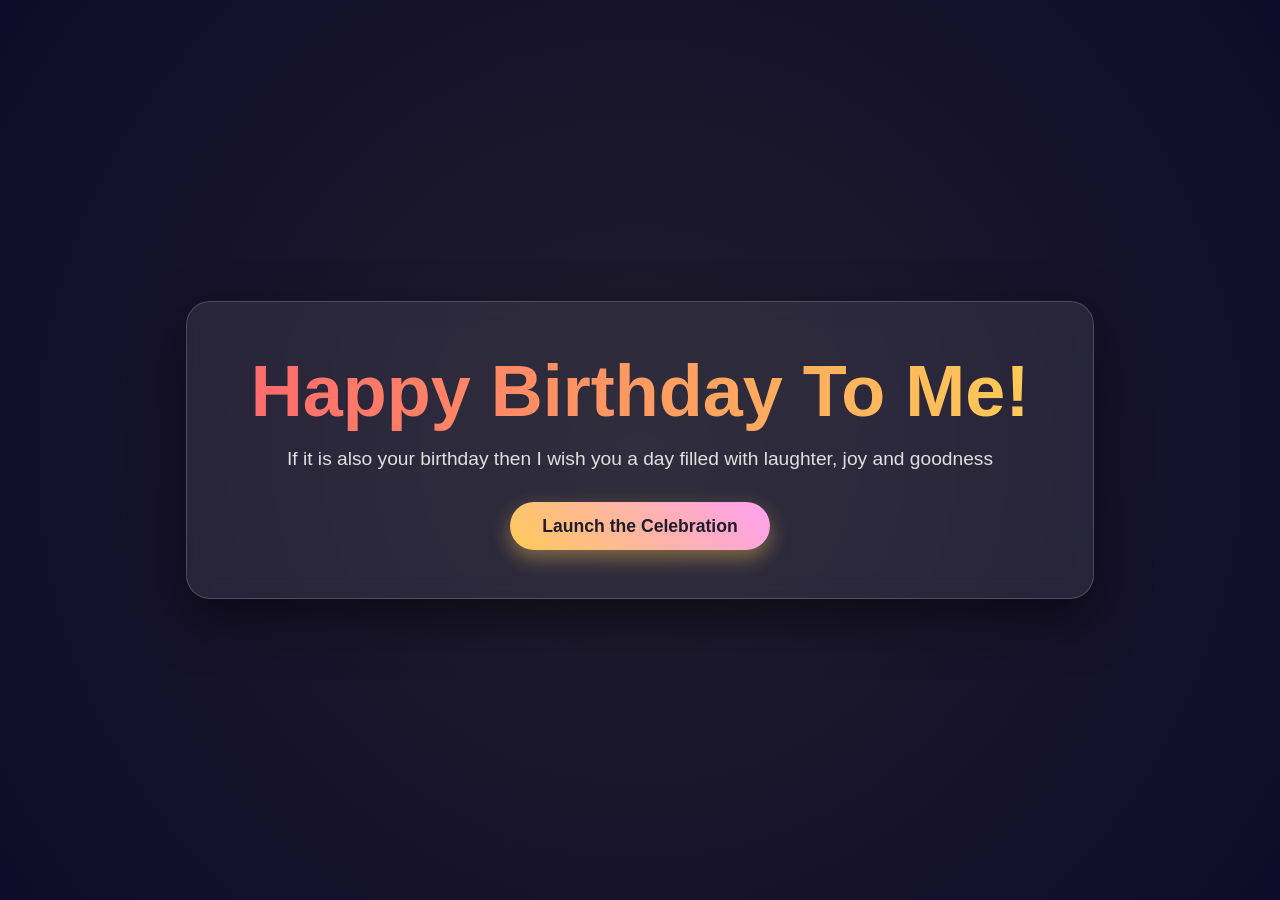
==== TransformationVA/index.html @ 5c3dbcf6 "Add files via upload" ====
<!DOCTYPE html>
<html lang="en">
<head>
  <meta charset="UTF-8">
  <title>Transformation</title>
  <meta name="viewport" content="width=device-width,initial-scale=1">
  <link rel="stylesheet" href="css/style.css"/> 
</head>
<body>
    <div class="card">
        <h1>Happy Birthday To Me!</h1>
        <p>If it is also your birthday then I wish you a day filled with laughter, joy and goodness</p>
        <button id="celebrate">Launch the Celebration</button>
    </div>
    <script src="js/script.js"></script>
</body>
</html>
---- TransformationVA/css/style.css ----
* {
    box-sizing: border-box;
    margin: 0;
    padding: 0;
}

body {
    height: 100vh;
    overflow: hidden;
    display: flex;
    justify-content: center;
    align-items: center;
    background: radial-gradient(circle at center, #1f1c2c, #0f0c29);
    font-family: 'Segoe UI', 'Segoe UI', Tahoma, Geneva, Verdana, sans-serif;
    color: #ffffff;
    user-select: none;
}

canvas {
    position: fixed;
    top: 0;
    left: 0;
    width: 100%;
    height: 100%;
    pointer-events: none;
    z-index: 10;
}

.card {
    position: relative;
    z-index: 5;
    text-align: center;
    padding: 3rem 4rem;
    background: rgba(255, 255, 255, 0.08);
    border: 1px solid rgba(255, 255, 255, 0.18);
    border-radius: 24px;
    backdrop-filter: blur(12px);
    box-shadow: 0 20px 50px rgba(0, 0, 0, 0.5);
    animation: popIn 1s cubic-bezier(0.22, 1, 0.36, 1) forwards;
}
h1 {
  font-size: clamp(2.5rem, 6vw, 4.5rem);
  background: linear-gradient(90deg, #ff6b6b, #feca57, #48dbfb, #ff9ff3);
  background-size: 300%;
  -webkit-background-clip: text;
  -webkit-text-fill-color: transparent;
  animation: shimmer 4s linear infinite, floatText 3s ease-in-out infinite;
}

p {
  margin-top: 1rem;
  font-size: 1.2rem;
  color: #e0e0e0;
}

button {
  margin-top: 2rem;
  padding: 0.85rem 2rem;
  font-size: 1.1rem;
  font-weight: bold;
  color: #1f1c2c;
  background: linear-gradient(45deg, #feca57, #ff9ff3);
  border: none;
  border-radius: 50px;
  cursor: pointer;
  box-shadow: 0 8px 20px rgba(254, 202, 87, 0.4);
  transition: transform 0.2s ease, box-shadow 0.2s ease;
}

button:hover {
  transform: translateY(-3px) scale(1.03);
  box-shadow: 0 12px 25px rgba(254, 202, 87, 0.6);
}

button:active {
  transform: scale(0.97);
}

.balloon {
  position: fixed;
  bottom: -120px;
  width: 50px;
  height: 62px;
  border-radius: 50% 50% 50% 50% / 45% 45% 55% 55%;
  z-index: 2;
  opacity: 0.85;
  animation: rise linear forwards;
}

.balloon::after {
  content: '';
  position: absolute;
  bottom: -28px;
  left: 50%;
  width: 2px;
  height: 28px;
  background: rgba(255, 255, 255, 0.5);
  transform: translateX(-50%);
}

@keyframes popIn {
  0% { opacity: 0; transform: scale(0.7) translateY(30px); }
  100% { opacity: 1; transform: scale(1) translateY(0); }
}

@keyframes shimmer {
  0% { background-position: 0% 50%; }
  100% { background-position: 300% 50%; }
}

@keyframes floatText {
  0%, 100% { transform: translateY(0); }
  50% { transform: translateY(-8px); }
}

@keyframes rise {
  0% { transform: translateY(0) rotate(0deg); }
  100% { transform: translateY(-120vh) rotate(12deg); }
}
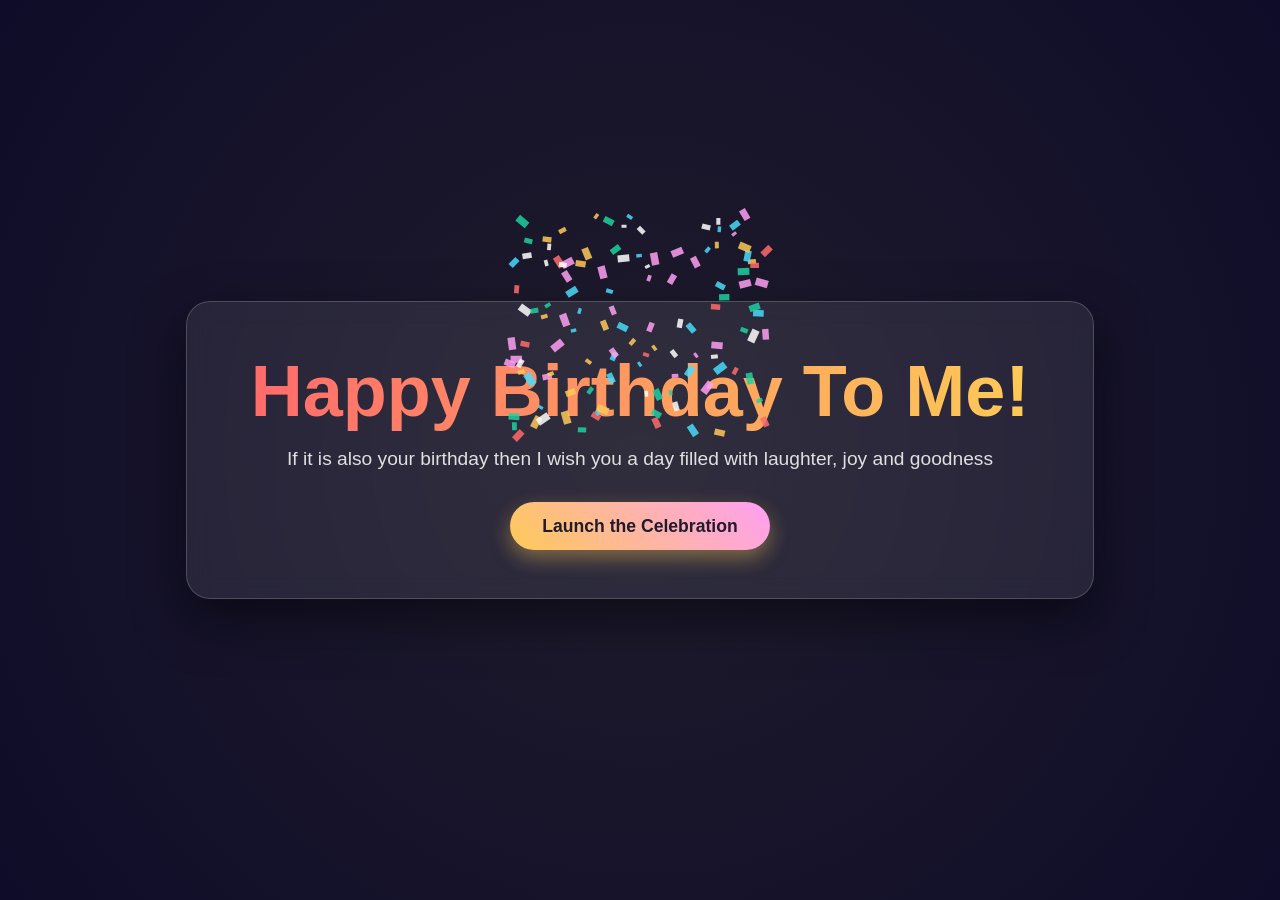
==== commit 6b4819c8: "Add files via upload" ====
--- a/TransformationVA/index.html
+++ b/TransformationVA/index.html
@@ -7,6 +7,7 @@
   <link rel="stylesheet" href="css/style.css"/> 
 </head>
 <body>
+  <canvas id="Confetti"></canvas>
     <div class="card">
         <h1>Happy Birthday To Me!</h1>
         <p>If it is also your birthday then I wish you a day filled with laughter, joy and goodness</p>
